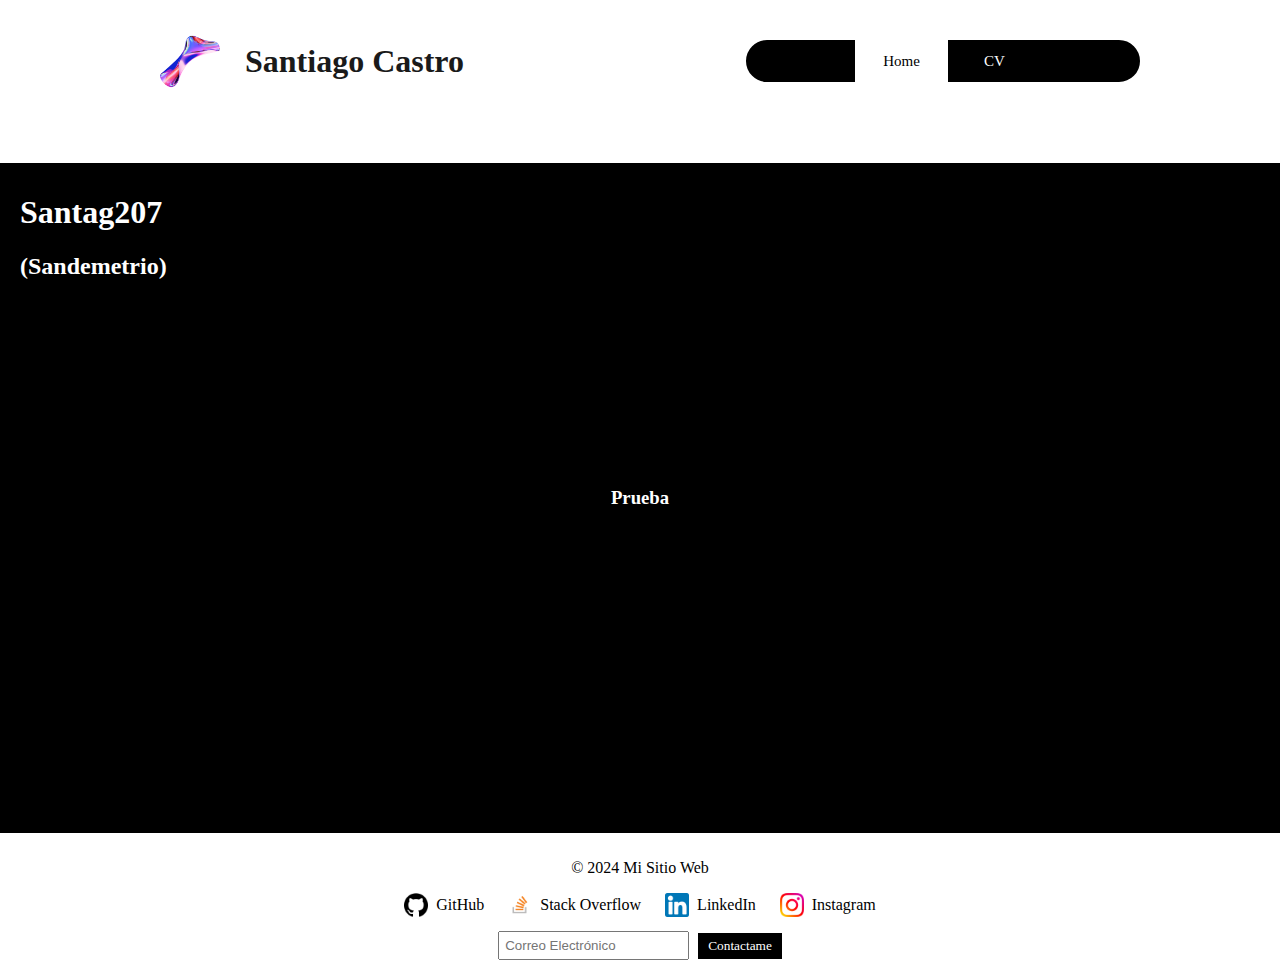
==== index.html @ 45901e8b "Commit 2 (Correccion datos cv, navbar y footer))" ====
<!DOCTYPE html>
<html lang="es">
<head>
    <meta charset="UTF-8">
    <meta name="viewport" content="width=device-width, initial-scale=1.0">
    <title>Inicio</title>
    <link rel="stylesheet" href="css/home-styles.css">
    <link rel="stylesheet" href="css/navbar-styles.css">
    <link rel="stylesheet" href="css/footer-styles.css">
</head>
<body>
    <div id="navbar"></div>
    <main id="content" class="content-section slide-in"></main>
    <div id="footer"></div>
    <script src="javascript/components.js"></script>
    <script>
        loadComponent('navbar', 'html/navbar.html');
        loadComponent('content', 'html/home.html');
        loadComponent('footer', 'html/footer.html');
        setMarqueeSpeed(20);
    </script>
</body>
</html>
---- css/home-styles.css ----
.home-content {
    background-color: #000000;
    color: #ffffff;
    min-height: 70vh;
    display: flex;
    justify-content: center;
    align-items: center;
    padding: 20px;
    font-family: 'Times New Roman', serif;
    position: relative;
}

.name {
    position: absolute;
    top: 10px;
    left: 20px;
    text-align: left;
}

.marquee {
    width: 100%;
    overflow: hidden;
    white-space: nowrap;
    box-sizing: border-box;
    background: #ffffff;
    padding: 10px 0;
}

.marquee span {
    display: inline-block;
    padding-left: 100%;
    animation: marquee 30s linear infinite; 
    font-family: 'Times New Roman', serif; 
    font-size: 18px; 
    color: #000; 
}

@keyframes marquee {
    0% { transform: translate(0, 0); }
    100% { transform: translate(-100%, 0); }
}
---- css/navbar-styles.css ----
body {
    font-family: 'Times New Roman', serif;
    margin: 0;
    padding: 0;
    background-color: #ffffff;
    color: #fff;
}

.navbar-container {
    display: flex;
    align-items: center;
    justify-content: space-between;
    flex-wrap: wrap;
    max-width: 1000px;
    margin: 20px auto;
    color: #1A1A1A;
    font-family: 'Times New Roman', serif;
}

.left-content {
    display: flex;
    align-items: center;
    flex: 1;
    margin-left: 20px;
    margin-right: 70px;
}

.navbar-logo {
    width: 60px;
    height: 60px;
    margin-right: 25px;
}

nav {
    display: flex;
    align-items: center;
    justify-content: center;
    background-color: #000000; 
    padding: 10px;
    border-radius: 25px;
    border: 2px solid #000000; 
    min-width: 270px;
    max-width: 370px;
    margin: 20px auto;
    flex-shrink: 0;
    flex-grow: 1;
}

nav ul {
    display: flex;
    list-style-type: none;
    padding: 0;
    margin: 0;
    justify-content: center;
}

nav ul li {
    margin: 0 5px;
    position: relative;
}

nav ul li a {
    text-decoration: none;
    color: #ffffff;
    padding: 10px 25px;
    background-color: #000000;
    border: 1px solid #000000;
    transition: all 0.3s ease;
    font-size: 15px;
    position: relative;
    overflow: hidden;
}

nav ul li a:hover {
    background-color: #293854;
    border: 1px solid #293854;
    color: #fff;
}

nav ul li a.active {
    background-color: #ffffff;
    color: #000000;
    border: 3px solid #ffffff;
}

.content-section {
    transition: transform 0.5s ease-in-out;
}

.slide-in {
    transform: translateX(0%);
}

.slide-out {
    transform: translateX(100%);
}

.hidden {
    visibility: hidden;
}
---- css/footer-styles.css ----
footer {
    background-color: #ffffff;
    color: #000000;
    text-align: center;
    padding: 10px 0;
}

footer div {
    margin: 10px 0;
}

footer a {
    color: rgb(0, 0, 0);
    text-decoration: none;
    margin: 0 10px;
    display: inline-flex;
    align-items: center;
}

footer a:hover {
    text-decoration: underline;
}

footer .social-links img {
    width: 24px;
    height: 24px;
    margin-right: 8px;
}

footer input[type="email"] {
    padding: 5px;
    margin-right: 5px;
    color: black;
}

footer button {
    background-color: #000000; 
    color: #ffffff;
    padding: 5px 10px;
    border: none;
    cursor: pointer;
    font-family: 'Times New Roman', serif;
}

footer button:hover {
    background-color: #293854; 
}

footer button:focus {
    outline: none;}
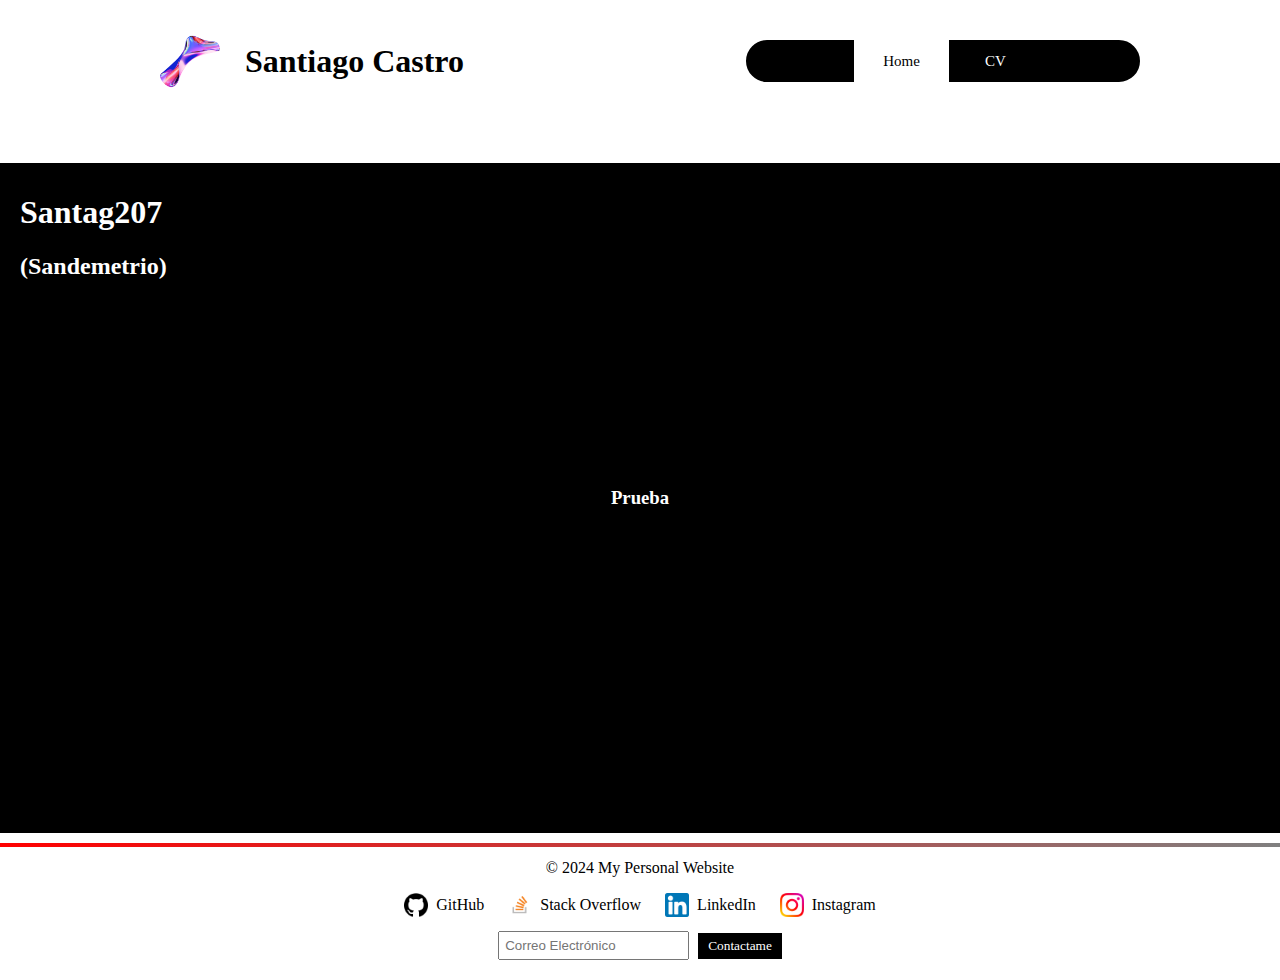
==== commit e31dfacb: "Commit 4" ====
--- a/index.html
+++ b/index.html
@@ -12,12 +12,27 @@
     <div id="navbar"></div>
     <main id="content" class="content-section slide-in"></main>
     <div id="footer"></div>
+    <script src="javascript/utils.js"></script>
     <script src="javascript/components.js"></script>
+    <script src="javascript/navbar.js"></script>
+    <script src="javascript/home.js"></script>
+    <script src="javascript/cv.js"></script>
+    <script src="javascript/footer.js"></script>
     <script>
-        loadComponent('navbar', 'html/navbar.html');
-        loadComponent('content', 'html/home.html');
-        loadComponent('footer', 'html/footer.html');
-        setMarqueeSpeed(20);
+        document.addEventListener('DOMContentLoaded', function () {
+            loadComponent('navbar', 'html/navbar.html');
+            loadComponent('content', 'html/home.html');
+            loadComponent('footer', 'html/footer.html');
+
+            setMarqueeSpeed(20);
+        });
+
+        function setMarqueeSpeed(speed) {
+            const marquee = document.querySelector('.marquee');
+            if (marquee) {
+                marquee.style.animationDuration = `${speed}s`;
+            }
+        }
     </script>
 </body>
 </html>
--- a/css/navbar-styles.css
+++ b/css/navbar-styles.css
@@ -13,7 +13,7 @@
     flex-wrap: wrap;
     max-width: 1000px;
     margin: 20px auto;
-    color: #1A1A1A;
+    color: #000000;
     font-family: 'Times New Roman', serif;
 }
 
@@ -73,14 +73,14 @@
 
 nav ul li a:hover {
     background-color: #293854;
-    border: 1px solid #293854;
+    border: 3px solid #293854;
     color: #fff;
 }
 
 nav ul li a.active {
     background-color: #ffffff;
     color: #000000;
-    border: 3px solid #ffffff;
+    border: 4px solid #ffffff;
 }
 
 .content-section {
@@ -98,3 +98,8 @@
 .hidden {
     visibility: hidden;
 }
+
+nav ul li a.disabled {
+    pointer-events: none;
+    cursor: default;
+}
--- a/css/footer-styles.css
+++ b/css/footer-styles.css
@@ -48,3 +48,27 @@
 
 footer button:focus {
     outline: none;}
+
+footer {
+    position: relative;
+}
+
+.footer-line {
+    position: absolute;
+    top: 0;
+    left: 0;
+    width: 100%;
+    height: 4px; /* Grosor de la línea */
+    background: linear-gradient(90deg, rgba(255,0,0,1) 0%, rgba(0,255,255,1) 100%);
+    background-size: 200% 100%;
+    animation: moveLine 5s linear infinite;
+}
+
+@keyframes moveLine {
+    0% {
+        background-position: 0% 0;
+    }
+    100% {
+        background-position: 200% 0;
+    }
+}
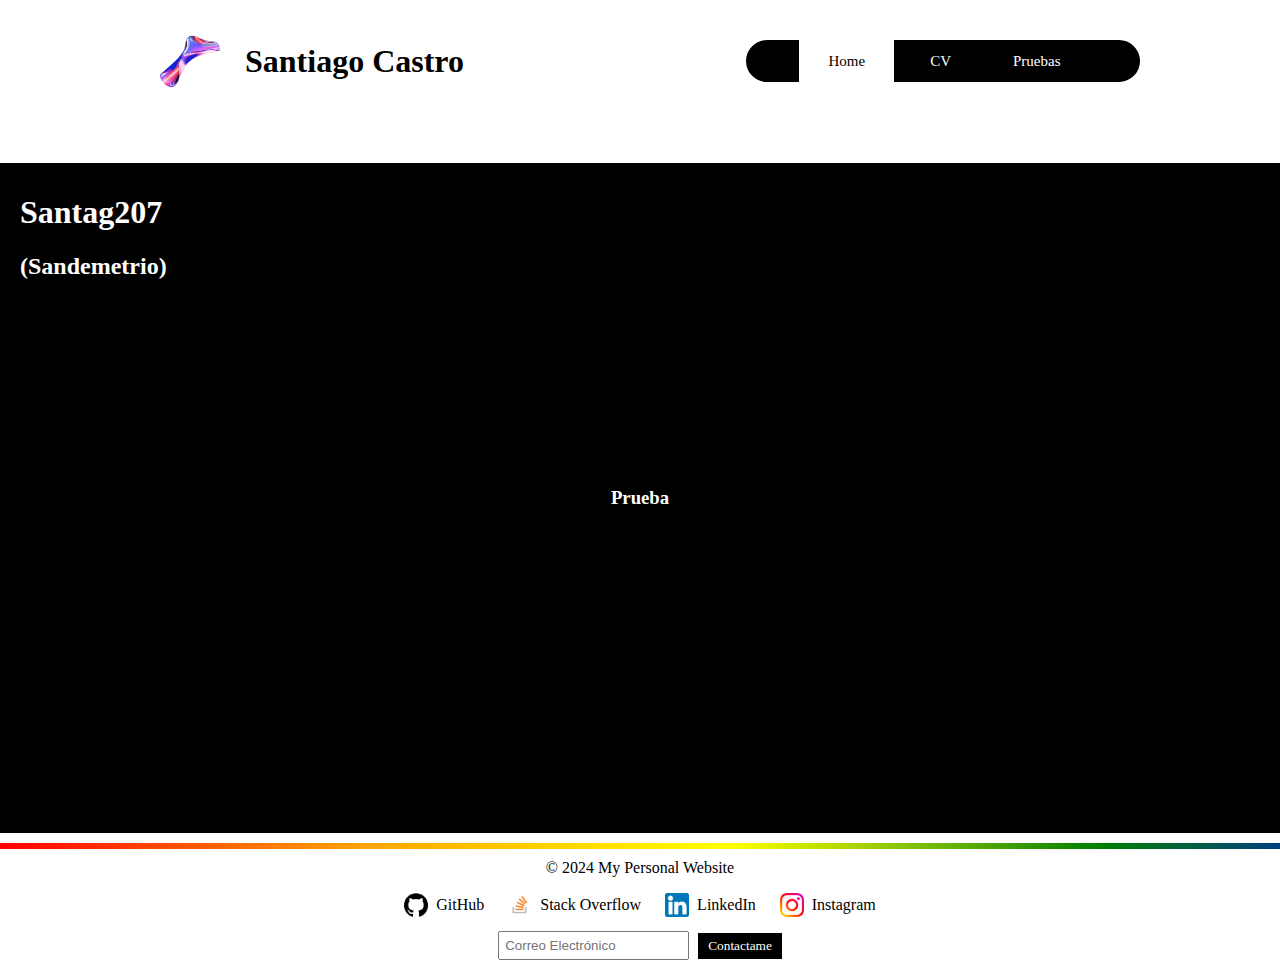
==== commit 4976eadd: "Commit 5" ====
--- a/index.html
+++ b/index.html
@@ -18,6 +18,7 @@
     <script src="javascript/home.js"></script>
     <script src="javascript/cv.js"></script>
     <script src="javascript/footer.js"></script>
+    <script src="javascript/pruebas.js"></script>
     <script>
         document.addEventListener('DOMContentLoaded', function () {
             loadComponent('navbar', 'html/navbar.html');
--- a/css/footer-styles.css
+++ b/css/footer-styles.css
@@ -3,6 +3,7 @@
     color: #000000;
     text-align: center;
     padding: 10px 0;
+    margin: 0;
 }
 
 footer div {
@@ -58,10 +59,10 @@
     top: 0;
     left: 0;
     width: 100%;
-    height: 4px; /* Grosor de la línea */
-    background: linear-gradient(90deg, rgba(255,0,0,1) 0%, rgba(0,255,255,1) 100%);
+    height: 6px;
+    background: linear-gradient(90deg, red, orange, yellow, green, blue, indigo, violet, red);
     background-size: 200% 100%;
-    animation: moveLine 5s linear infinite;
+    animation: moveLine 10s linear infinite;
 }
 
 @keyframes moveLine {
@@ -71,4 +72,4 @@
     100% {
         background-position: 200% 0;
     }
-}
+}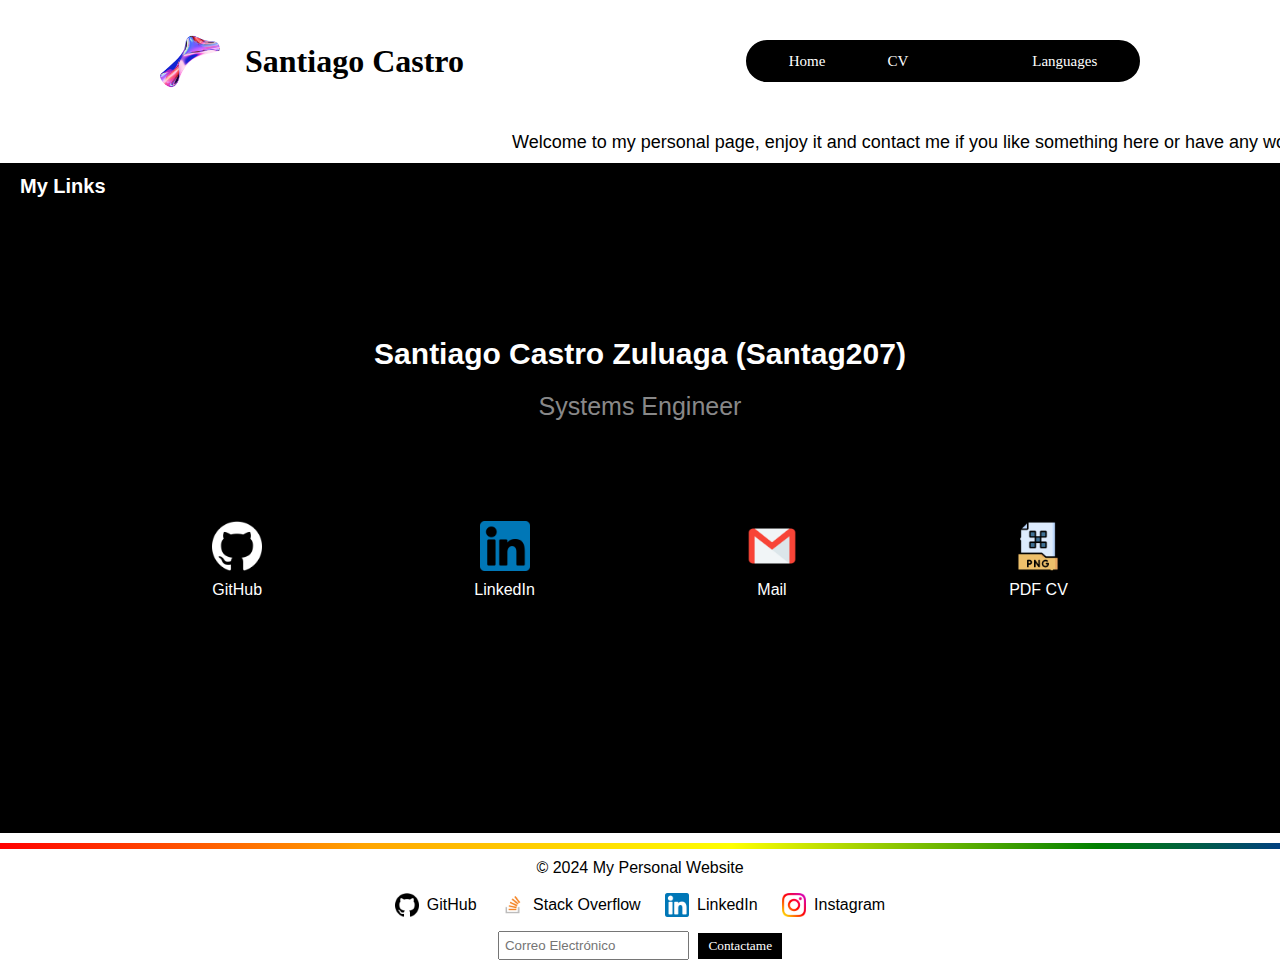
==== commit 334b07ed: "Commit 7.1" ====
--- a/index.html
+++ b/index.html
@@ -3,7 +3,8 @@
 <head>
     <meta charset="UTF-8">
     <meta name="viewport" content="width=device-width, initial-scale=1.0">
-    <title>Inicio</title>
+    <title id="page-title">Personal Web Site</title>
+    <link rel="icon" href="img/icon.png" type="image/x-icon">
     <link rel="stylesheet" href="css/home-styles.css">
     <link rel="stylesheet" href="css/navbar-styles.css">
     <link rel="stylesheet" href="css/footer-styles.css">
@@ -12,15 +13,19 @@
     <div id="navbar"></div>
     <main id="content" class="content-section slide-in"></main>
     <div id="footer"></div>
+
     <script src="javascript/utils.js"></script>
     <script src="javascript/components.js"></script>
+    <script src="javascript/language.js"></script>
     <script src="javascript/navbar.js"></script>
     <script src="javascript/home.js"></script>
     <script src="javascript/cv.js"></script>
     <script src="javascript/footer.js"></script>
     <script src="javascript/pruebas.js"></script>
+
     <script>
         document.addEventListener('DOMContentLoaded', function () {
+            const savedLanguage = localStorage.getItem('selectedLanguage') || 'en';
             loadComponent('navbar', 'html/navbar.html');
             loadComponent('content', 'html/home.html');
             loadComponent('footer', 'html/footer.html');
--- a/css/home-styles.css
+++ b/css/home-styles.css
@@ -1,3 +1,10 @@
+body {
+    margin: 0;
+    padding: 0;
+    box-sizing: border-box;
+    font-family: 'Arial', sans-serif;
+}
+
 .home-content {
     background-color: #000000;
     color: #ffffff;
@@ -6,15 +13,50 @@
     justify-content: center;
     align-items: center;
     padding: 20px;
-    font-family: 'Times New Roman', serif;
-    position: relative;
+    margin: 0;
+    flex-direction: column;
 }
 
-.name {
-    position: absolute;
-    top: 10px;
+.link {
+    position: absolute; 
+    top: 40px;
     left: 20px;
     text-align: left;
+    font-size: 20px;
+}
+.name {
+    font-size: 30px;
+    font-weight: 700;
+    text-align: center;
+}
+
+.career {
+    font-size: 25px;
+    font-weight: 300;
+    color: #888888;
+    text-align: center;
+}
+
+.links {
+    display: flex;
+    justify-content: space-evenly; 
+    align-items: center;
+    width: 100%; 
+    padding: 80px;
+}
+
+.links a {
+    display: flex;
+    flex-direction: column;
+    align-items: center;
+    text-decoration: none;
+    color: inherit;
+    margin: 0 20px;
+}
+
+.links img {
+    max-width: 50px; 
+    margin-bottom: 10px;
 }
 
 .marquee {
@@ -28,9 +70,8 @@
 
 .marquee span {
     display: inline-block;
-    padding-left: 100%;
+    padding-left: 40%;
     animation: marquee 30s linear infinite; 
-    font-family: 'Times New Roman', serif; 
     font-size: 18px; 
     color: #000; 
 }
@@ -39,3 +80,8 @@
     0% { transform: translate(0, 0); }
     100% { transform: translate(-100%, 0); }
 }
+
+.git-icon {
+    filter: invert(100%);
+}
+
--- a/css/navbar-styles.css
+++ b/css/navbar-styles.css
@@ -103,3 +103,33 @@
     pointer-events: none;
     cursor: default;
 }
+
+.dropdown {
+    position: relative;
+    display: inline-block;
+}
+
+.dropdown-content {
+    display: none;
+    position: absolute;
+    background-color: #ffffff;
+    min-width: 160px;
+    z-index: 1;
+}
+
+.dropdown-content a {
+    color: rgb(255, 255, 255);
+    padding: 12px 16px;
+    text-decoration: none;
+    display: block;
+}
+
+.dropdown-content a:hover {background-color: #293854}
+
+.dropdown:hover .dropdown-content {
+    display: block;
+}
+
+.dropdown:hover .dropbtn {
+    background-color: #3e8e41;
+}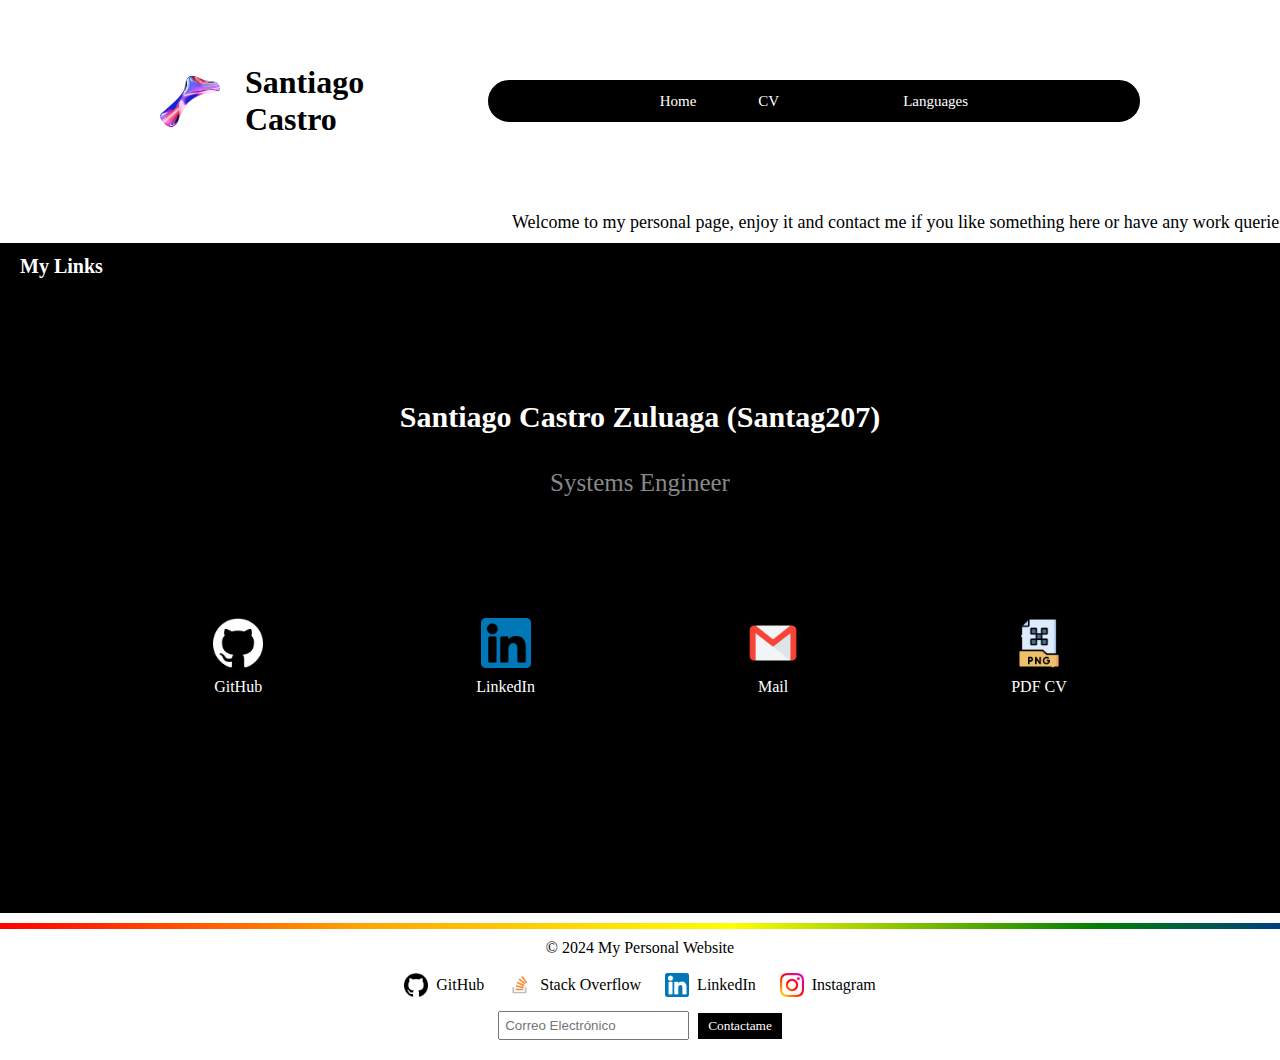
==== commit fd29b8f6: "Commit 7.2" ====
--- a/index.html
+++ b/index.html
@@ -1,13 +1,13 @@
 <!DOCTYPE html>
-<html lang="es">
+<html lang="en">
 <head>
     <meta charset="UTF-8">
     <meta name="viewport" content="width=device-width, initial-scale=1.0">
     <title id="page-title">Personal Web Site</title>
     <link rel="icon" href="img/icon.png" type="image/x-icon">
-    <link rel="stylesheet" href="css/home-styles.css">
-    <link rel="stylesheet" href="css/navbar-styles.css">
-    <link rel="stylesheet" href="css/footer-styles.css">
+    <link rel="stylesheet" href="../css/home-styles.css">
+    <link rel="stylesheet" href="../css/navbar-styles.css">
+    <link rel="stylesheet" href="../css/footer-styles.css">
 </head>
 <body>
     <div id="navbar"></div>
--- a/css/home-styles.css
+++ b/css/home-styles.css
@@ -24,17 +24,32 @@
     text-align: left;
     font-size: 20px;
 }
+
 .name {
+    display: flex;
+    flex-direction: column; 
+    align-items: center; 
+    text-align: center;
+    margin-bottom: 20px; 
+}
+
+#name {
     font-size: 30px;
     font-weight: 700;
-    text-align: center;
+    margin-bottom: 5px; 
+}
+
+#git-name {
+    font-size: 20px;
+    color: #888888;
+    margin-bottom: 10px;
 }
 
 .career {
     font-size: 25px;
     font-weight: 300;
     color: #888888;
-    text-align: center;
+    margin-top: 0;
 }
 
 .links {
@@ -85,3 +100,51 @@
     filter: invert(100%);
 }
 
+@media (max-width: 768px) {
+    .home-content {
+        padding: 10px;
+        justify-content: center;
+        align-items: center;
+    }
+
+    .link {
+        top: 45px; 
+        left: 20px;
+        font-size: 18px;
+    }
+
+    .name {
+        display: flex;
+        flex-direction: column; 
+        align-items: center; 
+        text-align: center;
+    }
+
+    #name {
+        font-size: 24px;
+        margin-bottom: 5px;
+    }
+
+    #git-name {
+        font-size: 18px;
+        margin-bottom: 10px;
+    }
+
+    .career {
+        font-size: 18px;
+        margin-top: 0;
+    }
+
+    .links {
+        padding: 10px 0;
+        flex-wrap: wrap;
+        justify-content: center;
+        align-items: center;
+    }
+
+    .github-text {
+        display: block;
+        text-align: center;
+        margin-top: 10px;
+    }
+}
--- a/css/navbar-styles.css
+++ b/css/navbar-styles.css
@@ -15,6 +15,11 @@
     margin: 20px auto;
     color: #000000;
     font-family: 'Times New Roman', serif;
+    z-index: 1000;  
+    position: relative; 
+    overflow: visible;
+    transition: min-height 0.3s ease;
+    min-height: 18vh; /* Tamaño mínimo por defecto */
 }
 
 .left-content {
@@ -44,6 +49,8 @@
     margin: 20px auto;
     flex-shrink: 0;
     flex-grow: 1;
+    max-width: 100%;
+    overflow: visible;
 }
 
 nav ul {
@@ -52,11 +59,13 @@
     padding: 0;
     margin: 0;
     justify-content: center;
+    overflow: visible;
 }
 
 nav ul li {
     margin: 0 5px;
     position: relative;
+    overflow: visible;
 }
 
 nav ul li a {
@@ -107,6 +116,7 @@
 .dropdown {
     position: relative;
     display: inline-block;
+    overflow: visible;
 }
 
 .dropdown-content {
@@ -114,22 +124,78 @@
     position: absolute;
     background-color: #ffffff;
     min-width: 160px;
-    z-index: 1;
+    max-height: 200px; 
+    z-index: 1001;
+    overflow-y: auto;  
+    border-radius: 4px;
+    box-shadow: 0px 8px 16px rgba(0, 0, 0, 0.2);
+    overflow: visible;
 }
 
 .dropdown-content a {
-    color: rgb(255, 255, 255);
     padding: 12px 16px;
     text-decoration: none;
     display: block;
 }
 
-.dropdown-content a:hover {background-color: #293854}
+.dropdown-content a:hover {
+    background-color: #293854;
+    color: #ffffff;
+}
 
 .dropdown:hover .dropdown-content {
     display: block;
-}
-
-.dropdown:hover .dropbtn {
-    background-color: #3e8e41;
-}+    height: auto;
+    overflow: visible;
+}
+
+/* Media query para pantallas pequeñas */
+@media (max-width: 768px) {
+    .navbar-container {
+        min-height: auto;
+        flex-direction: column;
+        justify-content: center;
+        align-items: center;
+        padding: 0;
+        margin: 0;
+        padding-top: 20px;
+        padding-bottom: 80px;
+    }
+
+    .left-content {
+        justify-content: center;
+        margin: 0;
+        margin-bottom: 5px;
+        flex-direction: column;
+        align-items: center;
+    }
+
+    nav {
+        margin: 0;
+        padding: 0;
+        justify-content: center;
+        border-radius: 15px;
+        height: 30px;
+        max-height: 35px;
+    }
+
+    nav ul {
+        flex-direction: row;
+        justify-content: center;
+        margin: 0;
+        padding: 0;
+    }
+
+    nav ul li {
+        margin: 0 5px;
+    }
+
+    nav ul li a {
+        padding: 5px 10px;
+        border-radius: 15px;
+    }
+
+    .dropdown-content a {
+        border-radius: 0px;
+    }
+}
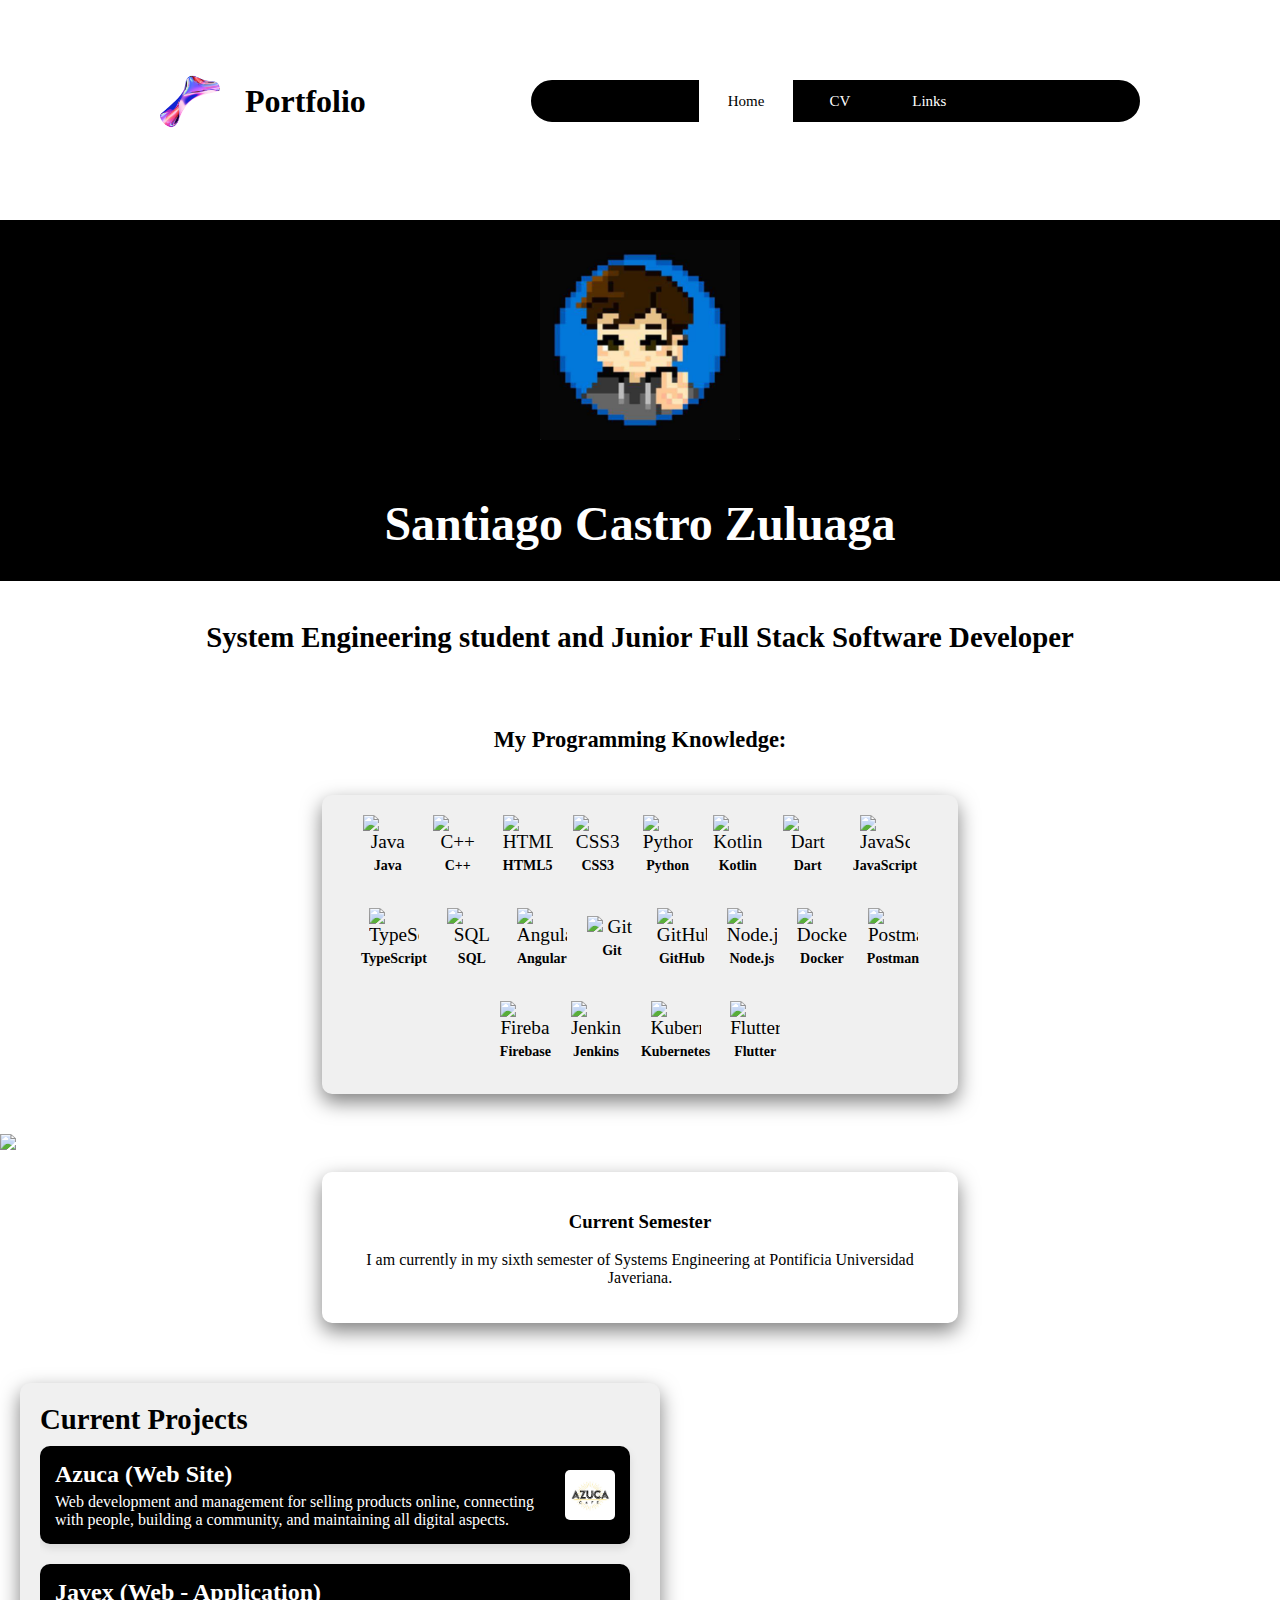
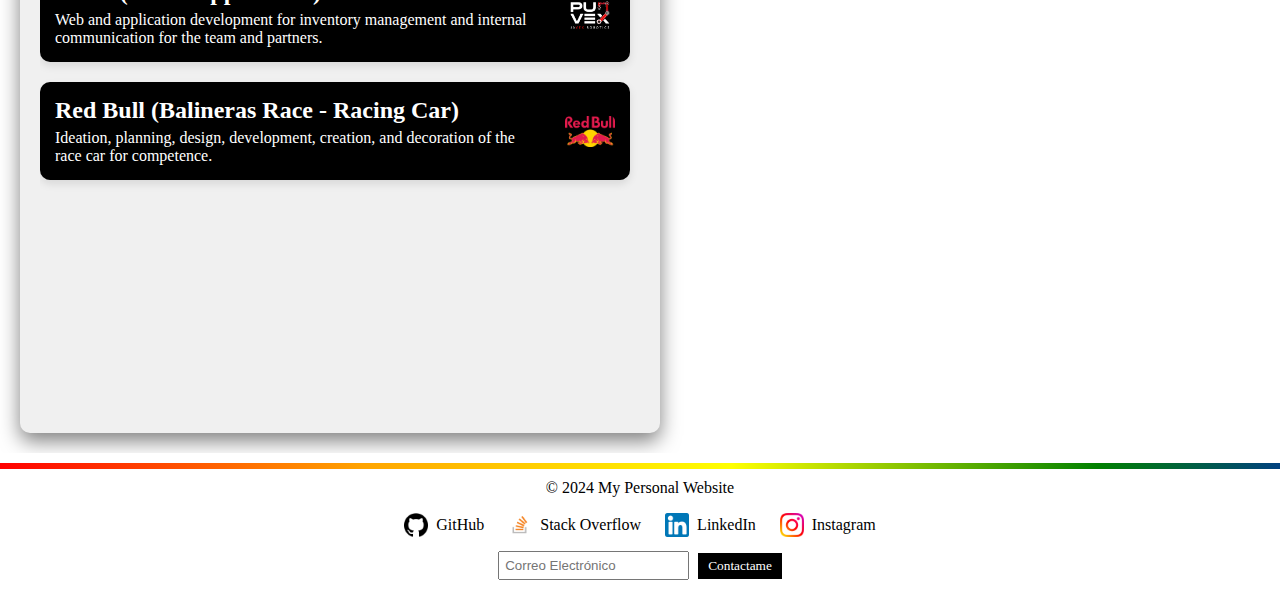
==== commit 9b0c633f: "Commit 8" ====
--- a/index.html
+++ b/index.html
@@ -1,31 +1,28 @@
 <!DOCTYPE html>
-<html lang="en">
+<html lang="es">
 <head>
     <meta charset="UTF-8">
     <meta name="viewport" content="width=device-width, initial-scale=1.0">
-    <title id="page-title">Personal Web Site</title>
-    <link rel="icon" href="img/icon.png" type="image/x-icon">
-    <link rel="stylesheet" href="../css/home-styles.css">
-    <link rel="stylesheet" href="../css/navbar-styles.css">
-    <link rel="stylesheet" href="../css/footer-styles.css">
+    <title>Personal Web Site</title>
+    <link rel="icon" href="img\black_5.png" type="image/x-icon">
+    <link rel="stylesheet" href="css/home-styles.css">
+    <link rel="stylesheet" href="css/navbar-styles.css">
+    <link rel="stylesheet" href="css/footer-styles.css">
 </head>
 <body>
     <div id="navbar"></div>
     <main id="content" class="content-section slide-in"></main>
     <div id="footer"></div>
-
     <script src="javascript/utils.js"></script>
     <script src="javascript/components.js"></script>
-    <script src="javascript/language.js"></script>
     <script src="javascript/navbar.js"></script>
     <script src="javascript/home.js"></script>
     <script src="javascript/cv.js"></script>
     <script src="javascript/footer.js"></script>
     <script src="javascript/pruebas.js"></script>
-
+    <script src="javascript/links.js"></script>
     <script>
         document.addEventListener('DOMContentLoaded', function () {
-            const savedLanguage = localStorage.getItem('selectedLanguage') || 'en';
             loadComponent('navbar', 'html/navbar.html');
             loadComponent('content', 'html/home.html');
             loadComponent('footer', 'html/footer.html');
--- a/css/home-styles.css
+++ b/css/home-styles.css
@@ -1,150 +1,235 @@
+/* Contenedor principal del body */
 body {
     margin: 0;
     padding: 0;
     box-sizing: border-box;
     font-family: 'Arial', sans-serif;
-}
-
+    color: #000;
+}
+
+/* Estilo para el contenedor principal que divide en dos columnas */
 .home-content {
+    display: flex;
+    justify-content: space-between;
+    min-height: 70vh;
+    padding: 20px;
+    margin: 0;
+}
+
+/* Contenedor izquierdo dividido */
+.left-container {
+    width: 50%; /* Ocupa el 50% del ancho */
+    display: flex;
+    flex-direction: column;
+    justify-content: flex-start; /* Mantén los elementos alineados al inicio */
+    padding: 20px;
+    background-color: #f0f0f0; /* Fondo claro */
+    border-radius: 10px;
+    box-shadow: 0px 8px 20px rgba(0, 0, 0, 0.5); /* Sombra más grande y marcada */
+    color: #000000;
+    min-width: 300px;
+    max-width: 600px;
+}
+
+/* Encabezado fijo para "Current Projects" */
+.left-header {
+    font-size: 1.8em;
+    font-weight: bold;
+    margin-bottom: 10px;
+}
+
+/* Contenedor para las tarjetas de los proyectos */
+.project-list {
+    max-height: 600px; /* Establece un tamaño máximo para que sea desplazable */
+    overflow-y: auto; /* Habilita el desplazamiento vertical solo para las tarjetas */
+    padding-right: 10px; /* Asegura que el scroll no cubra el contenido */
+}
+
+/* Tarjetas de proyectos */
+.project-card {
     background-color: #000000;
+    padding: 15px;
+    margin-bottom: 20px;
+    border-radius: 10px;
+    box-shadow: 0px 4px 8px rgba(0, 0, 0, 0.1);
+    display: flex;
+    justify-content: space-between; /* Alinea el contenido de la tarjeta */
+    align-items: center; /* Alinea verticalmente la imagen */
+}
+
+/* Contenedor para el texto del proyecto */
+.project-text {
+    display: flex;
+    flex-direction: column; /* Coloca el título arriba y el texto abajo */
+    justify-content: center;
+    margin-right: 20px; /* Espacio entre el texto y la imagen */
+}
+
+.project-card h3 {
+    margin: 0 0 5px;
+    font-size: 1.5em;
     color: #ffffff;
-    min-height: 70vh;
+}
+
+.project-card p {
+    font-size: 1em;
+    color: #ffffff;
+    margin: 0;
+}
+
+/* Estilo para la imagen del proyecto */
+.project-card img {
+    width: 50px; /* Tamaño del icono */
+    height: auto;
+    border-radius: 5px; /* Opción para redondear un poco el icono si es necesario */
+}
+
+/* Contenedor derecho con el GIF */
+.right-container {
+    width: 50%;
+    background-image: url('https://i.giphy.com/media/v1.Y2lkPTc5MGI3NjExeWpiZXdvbW9sdWpzem52YzVnbnFxZjVxdmhydW9meTd5YWlpOXdrMCZlcD12MV9pbnRlcm5hbF9naWZfYnlfaWQmY3Q9Zw/3dhmyq6EKw2x7eFt4X/giphy.gif');
+    background-size: cover;
+    background-position: center;
+    background-repeat: no-repeat;
+    border-radius: 10px;
+    min-width: 300px;
+    min-height: 650px;
+    max-width: 600px;
+    max-height: 700px;
+}
+
+/* Nueva sección de portafolio */
+.portfolio-header {
+    text-align: center;
+    margin-bottom: 40px;
+    background-color: #000; /* Fondo negro */
+    color: #fff; /* Texto blanco */
+    padding-top: 20px;
+    padding-bottom: 10px;
+}
+
+.portfolio-header h1 {
+    font-size: 3em;
+    margin-bottom: 20px;
+    padding-top: 0px;
+}
+
+.portfolio-header img {
+    max-width: 200px;
+    height: auto;
+    margin-bottom: 20px;
+    padding-top: 0px;
+}
+
+.portfolio-description {
+    font-size: 1.2em;
+    margin-top: 10px;
+    padding-top: 0px;
+    color: #000;
+    align-items: center;
+    text-align: center;
+}
+
+.portfolio-description p {
+    font-weight: bold;
+}
+
+.centered-content {
     display: flex;
     justify-content: center;
-    align-items: center;
-    padding: 20px;
-    margin: 0;
+    align-items: flex-start; /* Alinea hacia arriba */
+    gap: 20px; /* Espacio entre los contenedores */
+    padding: 20px;
+}
+
+/* Contenedor de tecnologías con ajuste dinámico */
+.technologies {
+    width: 48%; /* Mantén el 50% para asegurar dos columnas */
+    padding: 20px;
+    background-color: #f0f0f0;
+    border-radius: 10px;
+    box-shadow: 0px 8px 20px rgba(0, 0, 0, 0.5); /* Sombra para resaltar */
+    color: #000000;
+    display: flex;
+    flex-wrap: wrap;
+    justify-content: center;
+    gap: 20px;
+    margin-bottom: 20px; /* Añade un espacio debajo */
+    align-items: center;
+}
+
+/* Estilo para cada tecnología */
+.tech-item {
+    display: flex;
     flex-direction: column;
-}
-
-.link {
-    position: absolute; 
-    top: 40px;
-    left: 20px;
-    text-align: left;
-    font-size: 20px;
-}
-
-.name {
-    display: flex;
-    flex-direction: column; 
-    align-items: center; 
+    align-items: center;
     text-align: center;
-    margin-bottom: 20px; 
-}
-
-#name {
-    font-size: 30px;
-    font-weight: 700;
-    margin-bottom: 5px; 
-}
-
-#git-name {
-    font-size: 20px;
-    color: #888888;
-    margin-bottom: 10px;
-}
-
-.career {
-    font-size: 25px;
-    font-weight: 300;
-    color: #888888;
-    margin-top: 0;
-}
-
-.links {
-    display: flex;
-    justify-content: space-evenly; 
-    align-items: center;
-    width: 100%; 
-    padding: 80px;
-}
-
-.links a {
-    display: flex;
-    flex-direction: column;
-    align-items: center;
-    text-decoration: none;
-    color: inherit;
-    margin: 0 20px;
-}
-
-.links img {
-    max-width: 50px; 
-    margin-bottom: 10px;
-}
-
-.marquee {
+}
+
+.tech-item img {
+    width: 50px; /* Ajusta dinámicamente el tamaño del icono */
+    height: auto;
+}
+
+.tech-item p {
+    margin-top: 5px;
+    font-size: 14px;
+    color: #000; /* Asegura que el texto esté en negro */
+}
+
+/* Efecto hover para tecnología */
+.tech-item img:hover {
+    transform: scale(1.3); /* Efecto de zoom al pasar el cursor */
+}
+
+/* Contenedor del semestre centrado */
+.semester-container {
+    width: 48%;
+    padding: 20px;
+    background-color: #ffffff;
+    border-radius: 10px;
+    box-shadow: 0px 8px 20px rgba(0, 0, 0, 0.5); /* Sombra para resaltar */
+    text-align: center; /* Centra el texto dentro del contenedor */
+    color: #000000; /* Asegura que el texto esté en negro */
+    margin-bottom: 20px; /* Añade un espacio debajo */
+    align-items: center;
+}
+
+.center-container {
     width: 100%;
-    overflow: hidden;
-    white-space: nowrap;
-    box-sizing: border-box;
-    background: #ffffff;
-    padding: 10px 0;
-}
-
-.marquee span {
-    display: inline-block;
-    padding-left: 40%;
-    animation: marquee 30s linear infinite; 
-    font-size: 18px; 
-    color: #000; 
-}
-
-@keyframes marquee {
-    0% { transform: translate(0, 0); }
-    100% { transform: translate(-100%, 0); }
-}
-
-.git-icon {
-    filter: invert(100%);
-}
-
+    margin: 0;
+    padding: 0;
+}
+
+.center-container img {
+    width: 100%;
+    height: auto;
+}
+
+/* Media Queries para pantallas pequeñas */
 @media (max-width: 768px) {
     .home-content {
-        padding: 10px;
-        justify-content: center;
-        align-items: center;
-    }
-
-    .link {
-        top: 45px; 
-        left: 20px;
-        font-size: 18px;
-    }
-
-    .name {
-        display: flex;
-        flex-direction: column; 
-        align-items: center; 
-        text-align: center;
-    }
-
-    #name {
-        font-size: 24px;
-        margin-bottom: 5px;
-    }
-
-    #git-name {
-        font-size: 18px;
-        margin-bottom: 10px;
-    }
-
-    .career {
-        font-size: 18px;
-        margin-top: 0;
-    }
-
-    .links {
-        padding: 10px 0;
-        flex-wrap: wrap;
-        justify-content: center;
-        align-items: center;
-    }
-
-    .github-text {
-        display: block;
-        text-align: center;
-        margin-top: 10px;
-    }
-}
+        flex-direction: column;
+    }
+
+    .left-container,
+    .right-container {
+        width: 100%;
+        margin-bottom: 20px;
+    }
+
+    .right-container {
+        height: 300px; /* Ajusta el tamaño del GIF en pantallas pequeñas */
+    }
+
+    .left-container{
+        padding-right: 100px;
+        min-width: 363px;
+        max-width: 477px;
+    }
+
+    .technologies, .semester-container {
+        width: 100%; /* Ambos contenedores ocupan el 100% en pantallas pequeñas */
+        margin-bottom: 20px;
+    }
+}
